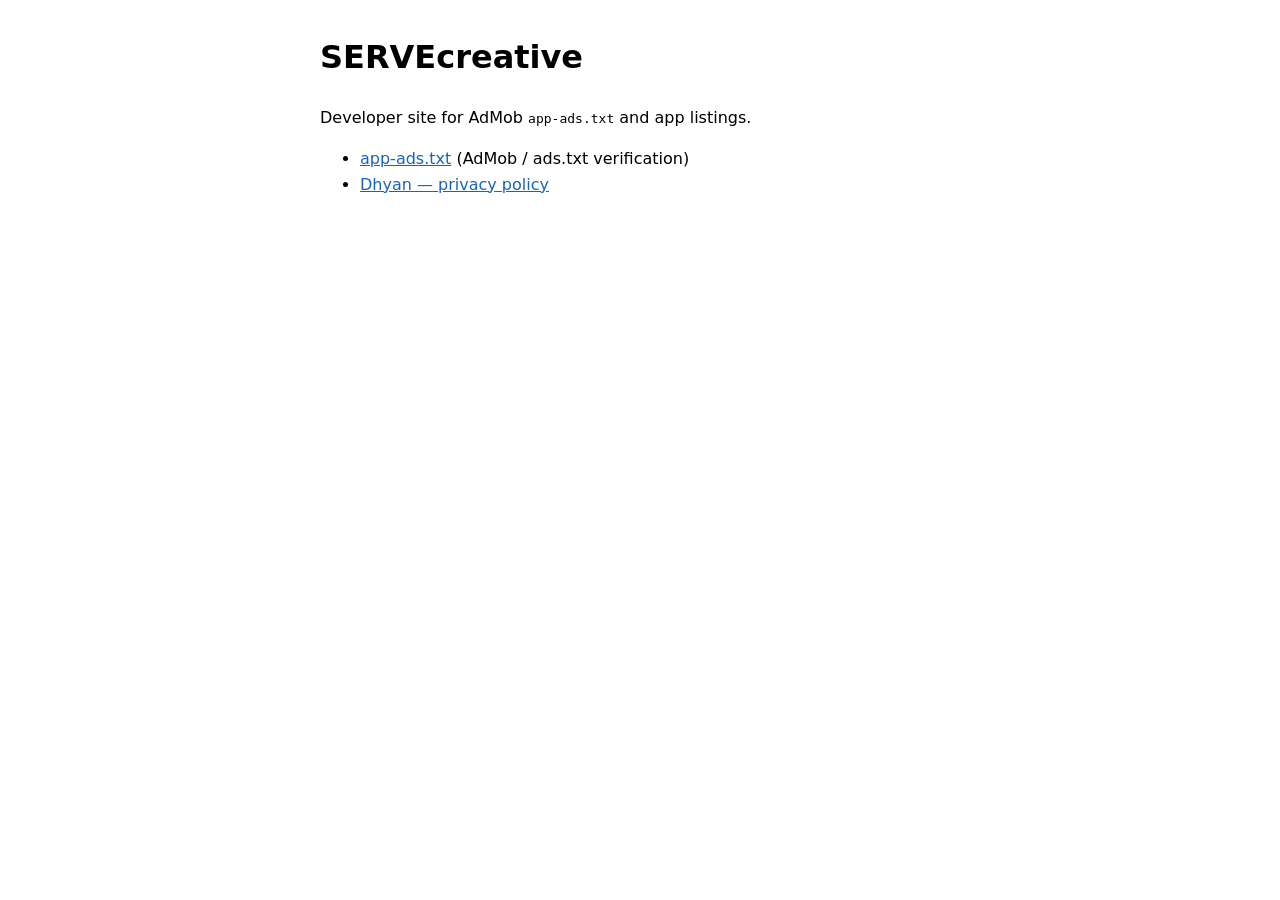
==== index.html @ 3595b695 "Add root app-ads.txt for AdMob domain verification. Serves https://servecreative.github.io/app-ads.t" ====
<!DOCTYPE html>
<html lang="en">
<head>
  <meta charset="utf-8" />
  <meta name="viewport" content="width=device-width, initial-scale=1" />
  <title>SERVEcreative</title>
  <style>
    :root { color-scheme: light dark; }
    body {
      font-family: system-ui, -apple-system, Segoe UI, Roboto, sans-serif;
      line-height: 1.6;
      max-width: 640px;
      margin: 2rem auto;
      padding: 0 20px;
    }
    a { color: #1565c0; }
  </style>
</head>
<body>
  <h1>SERVEcreative</h1>
  <p>Developer site for AdMob <code>app-ads.txt</code> and app listings.</p>
  <ul>
    <li><a href="/app-ads.txt">app-ads.txt</a> (AdMob / ads.txt verification)</li>
    <li><a href="/Dhyan/">Dhyan — privacy policy</a></li>
  </ul>
</body>
</html>
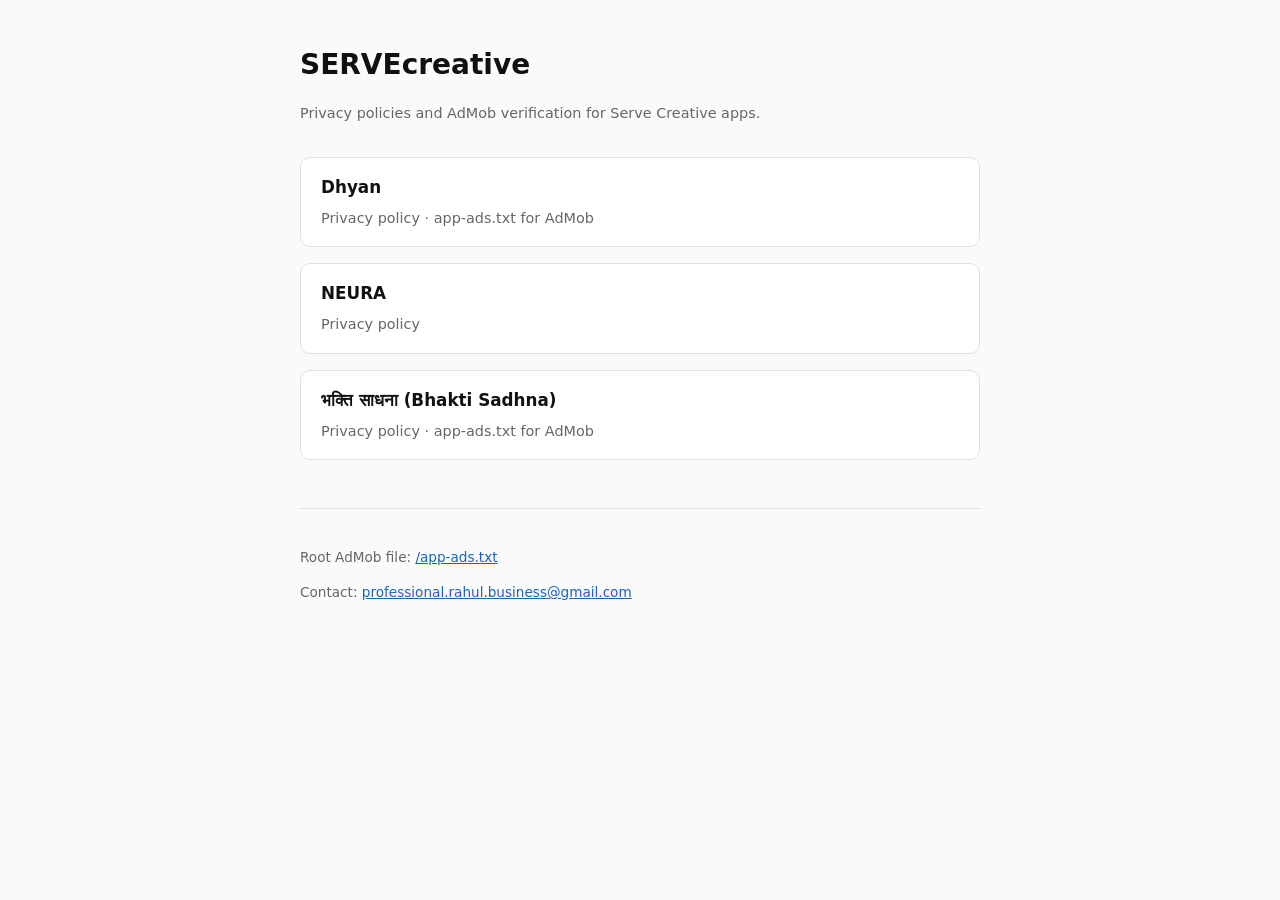
==== commit af5e915b: "Add per-app privacy_policy pages and app-ads.txt for AdMob. Serve policies at servecreative.github.i" ====
--- a/index.html
+++ b/index.html
@@ -4,24 +4,33 @@
   <meta charset="utf-8" />
   <meta name="viewport" content="width=device-width, initial-scale=1" />
   <title>SERVEcreative</title>
-  <style>
-    :root { color-scheme: light dark; }
-    body {
-      font-family: system-ui, -apple-system, Segoe UI, Roboto, sans-serif;
-      line-height: 1.6;
-      max-width: 640px;
-      margin: 2rem auto;
-      padding: 0 20px;
-    }
-    a { color: #1565c0; }
-  </style>
+  <link rel="stylesheet" href="assets/style.css" />
 </head>
 <body>
   <h1>SERVEcreative</h1>
-  <p>Developer site for AdMob <code>app-ads.txt</code> and app listings.</p>
-  <ul>
-    <li><a href="/app-ads.txt">app-ads.txt</a> (AdMob / ads.txt verification)</li>
-    <li><a href="/Dhyan/">Dhyan — privacy policy</a></li>
-  </ul>
+  <p class="meta">Privacy policies and AdMob verification for Serve Creative apps.</p>
+
+  <div class="app-grid">
+    <a class="app-card" href="dhyan/privacy_policy/">
+      <strong>Dhyan</strong>
+      <span>Privacy policy · app-ads.txt for AdMob</span>
+    </a>
+    <a class="app-card" href="neura/privacy_policy/">
+      <strong>NEURA</strong>
+      <span>Privacy policy</span>
+    </a>
+    <a class="app-card" href="bhakti-sadhna/privacy_policy/">
+      <strong>भक्ति साधना (Bhakti Sadhna)</strong>
+      <span>Privacy policy · app-ads.txt for AdMob</span>
+    </a>
+  </div>
+
+  <footer>
+    <p>Root AdMob file: <a href="/app-ads.txt">/app-ads.txt</a></p>
+    <p>
+      Contact:
+      <a href="mailto:professional.rahul.business@gmail.com">professional.rahul.business@gmail.com</a>
+    </p>
+  </footer>
 </body>
 </html>
--- a/assets/style.css
+++ b/assets/style.css
@@ -0,0 +1,109 @@
+:root {
+  color-scheme: light dark;
+  --text: #1a1a1a;
+  --text-muted: #666;
+  --bg: #fafafa;
+  --heading: #111;
+  --link: #1565c0;
+  --card-bg: #fff;
+  --card-border: #e0e0e0;
+}
+
+@media (prefers-color-scheme: dark) {
+  :root {
+    --text: #e8e8e8;
+    --text-muted: #aaa;
+    --bg: #111;
+    --heading: #fff;
+    --link: #64b5f6;
+    --card-bg: #1a1a1a;
+    --card-border: #333;
+  }
+}
+
+* {
+  box-sizing: border-box;
+}
+
+body {
+  font-family: system-ui, -apple-system, "Segoe UI", Roboto, sans-serif;
+  line-height: 1.6;
+  max-width: 720px;
+  margin: 0 auto;
+  padding: 24px 20px 48px;
+  color: var(--text);
+  background: var(--bg);
+}
+
+a {
+  color: var(--link);
+}
+
+h1 {
+  font-size: 1.75rem;
+  margin-bottom: 0.25rem;
+  color: var(--heading);
+}
+
+h2 {
+  font-size: 1.15rem;
+  margin-top: 1.75rem;
+  color: var(--heading);
+}
+
+.meta {
+  color: var(--text-muted);
+  font-size: 0.9rem;
+  margin-bottom: 2rem;
+}
+
+ul {
+  padding-left: 1.25rem;
+}
+
+.back-link {
+  display: inline-block;
+  margin-bottom: 1.5rem;
+  font-size: 0.9rem;
+}
+
+.app-grid {
+  display: grid;
+  gap: 1rem;
+  margin-top: 1.5rem;
+}
+
+.app-card {
+  display: block;
+  padding: 1rem 1.25rem;
+  background: var(--card-bg);
+  border: 1px solid var(--card-border);
+  border-radius: 10px;
+  text-decoration: none;
+  color: inherit;
+  transition: border-color 0.15s ease;
+}
+
+.app-card:hover {
+  border-color: var(--link);
+}
+
+.app-card strong {
+  display: block;
+  font-size: 1.05rem;
+  margin-bottom: 0.25rem;
+  color: var(--heading);
+}
+
+.app-card span {
+  color: var(--text-muted);
+  font-size: 0.9rem;
+}
+
+footer {
+  margin-top: 3rem;
+  padding-top: 1.5rem;
+  border-top: 1px solid var(--card-border);
+  color: var(--text-muted);
+  font-size: 0.85rem;
+}
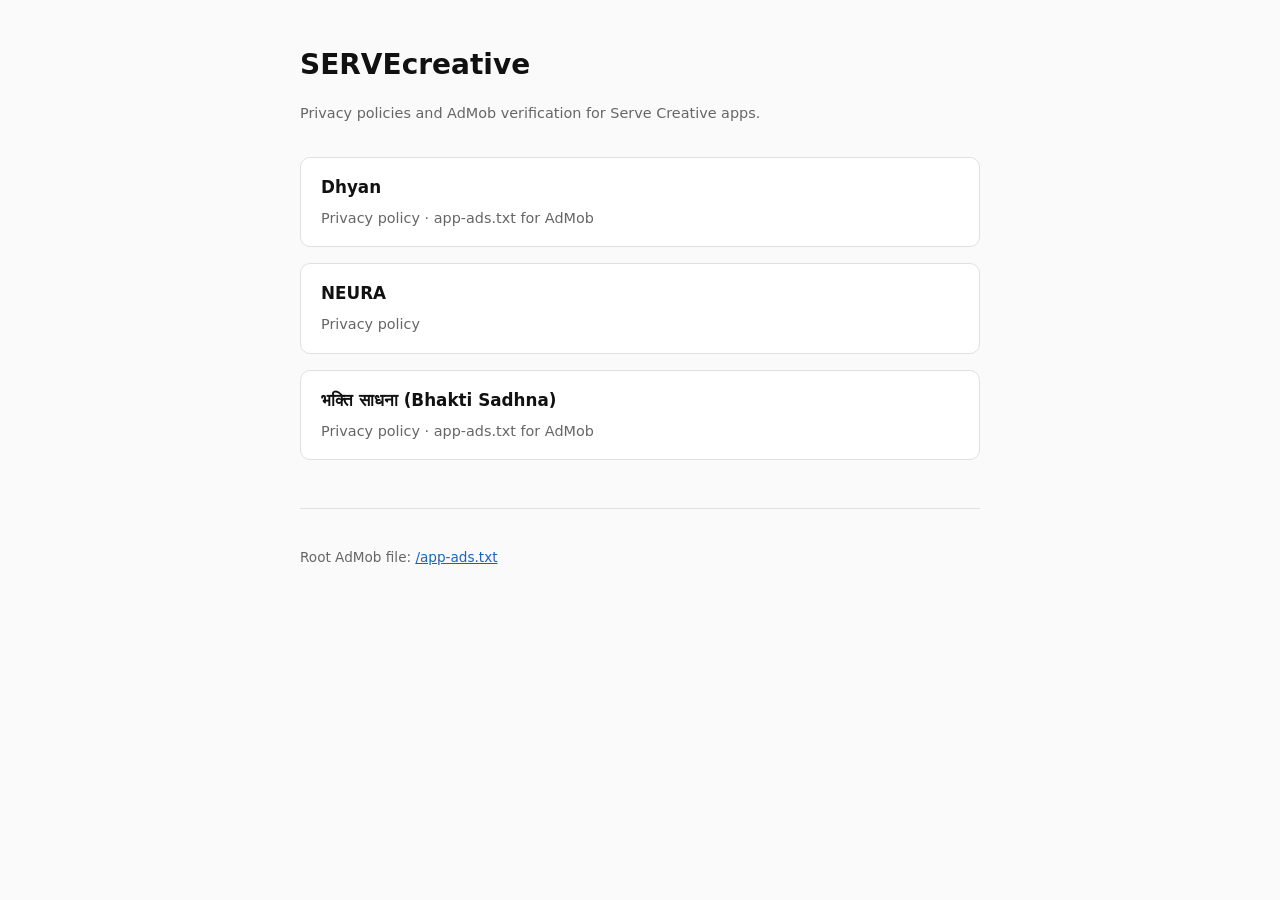
==== commit 4b0f45b4: "Trim duplicate contact details in privacy policies. Keep one email at the end for store compliance; " ====
--- a/index.html
+++ b/index.html
@@ -27,10 +27,6 @@
 
   <footer>
     <p>Root AdMob file: <a href="/app-ads.txt">/app-ads.txt</a></p>
-    <p>
-      Contact:
-      <a href="mailto:professional.rahul.business@gmail.com">professional.rahul.business@gmail.com</a>
-    </p>
   </footer>
 </body>
 </html>
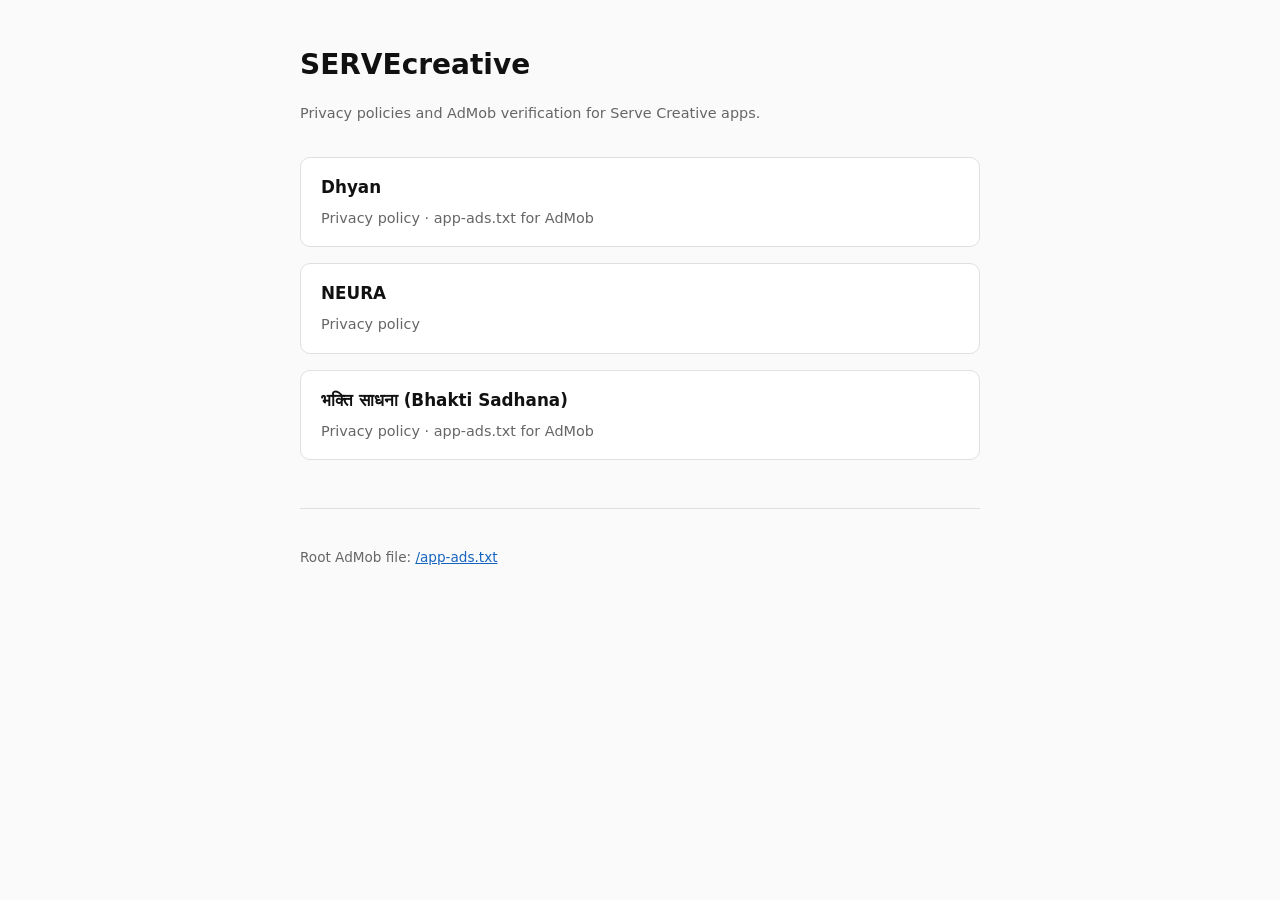
==== commit a0426184: "Fix Bhakti Sadhana spelling in URL path and policy text. Rename bhakti-sadhna to bhakti-sadhana; kee" ====
--- a/index.html
+++ b/index.html
@@ -19,8 +19,8 @@
       <strong>NEURA</strong>
       <span>Privacy policy</span>
     </a>
-    <a class="app-card" href="bhakti-sadhna/privacy_policy/">
-      <strong>भक्ति साधना (Bhakti Sadhna)</strong>
+    <a class="app-card" href="bhakti-sadhana/privacy_policy/">
+      <strong>भक्ति साधना (Bhakti Sadhana)</strong>
       <span>Privacy policy · app-ads.txt for AdMob</span>
     </a>
   </div>
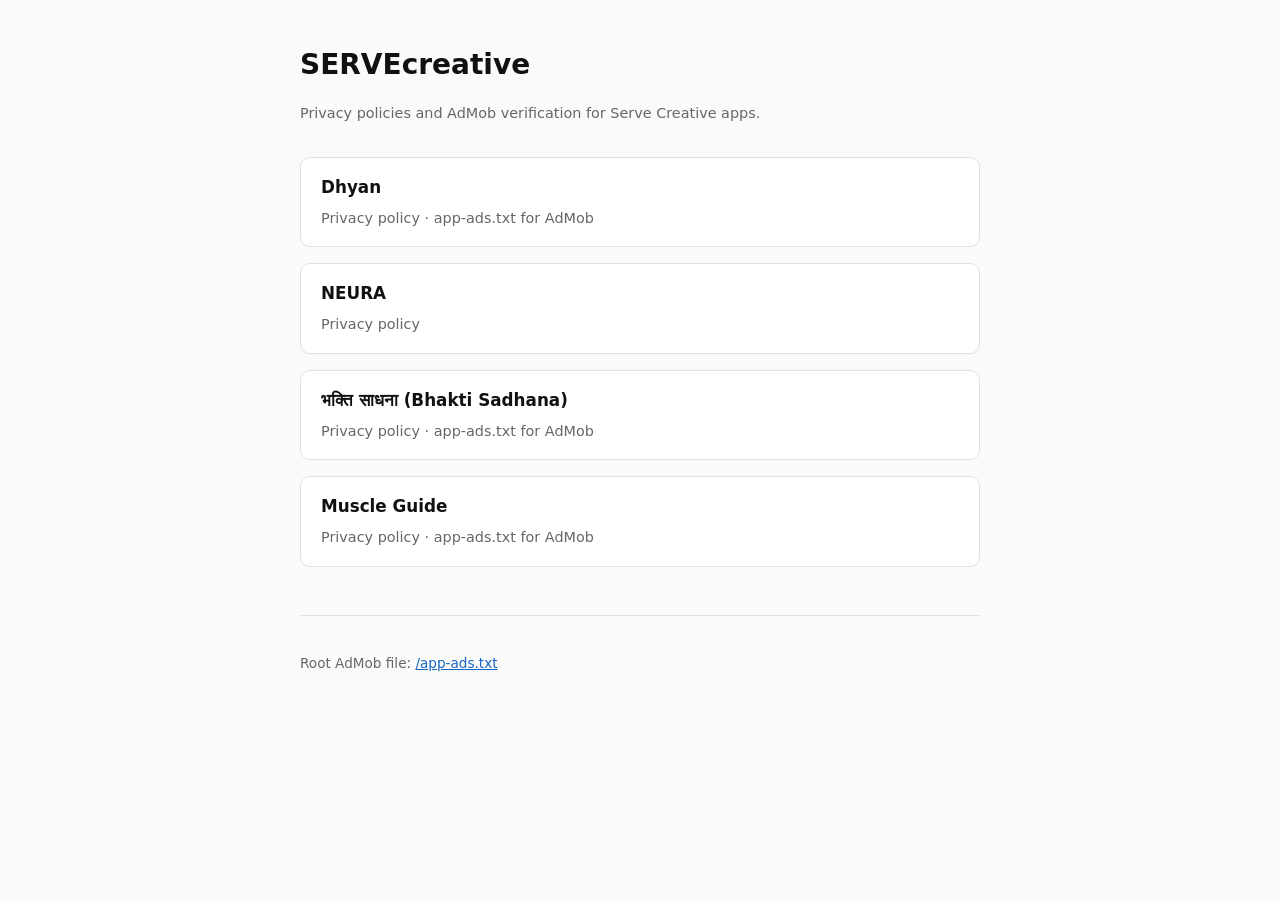
==== commit b9e3325f: "Add Muscle Guide privacy policy and app-ads.txt Co-authored-by: Cursor <cursoragent@cursor.com>" ====
--- a/index.html
+++ b/index.html
@@ -23,6 +23,10 @@
       <strong>भक्ति साधना (Bhakti Sadhana)</strong>
       <span>Privacy policy · app-ads.txt for AdMob</span>
     </a>
+    <a class="app-card" href="muscle-guide/privacy_policy/">
+      <strong>Muscle Guide</strong>
+      <span>Privacy policy · app-ads.txt for AdMob</span>
+    </a>
   </div>
 
   <footer>
